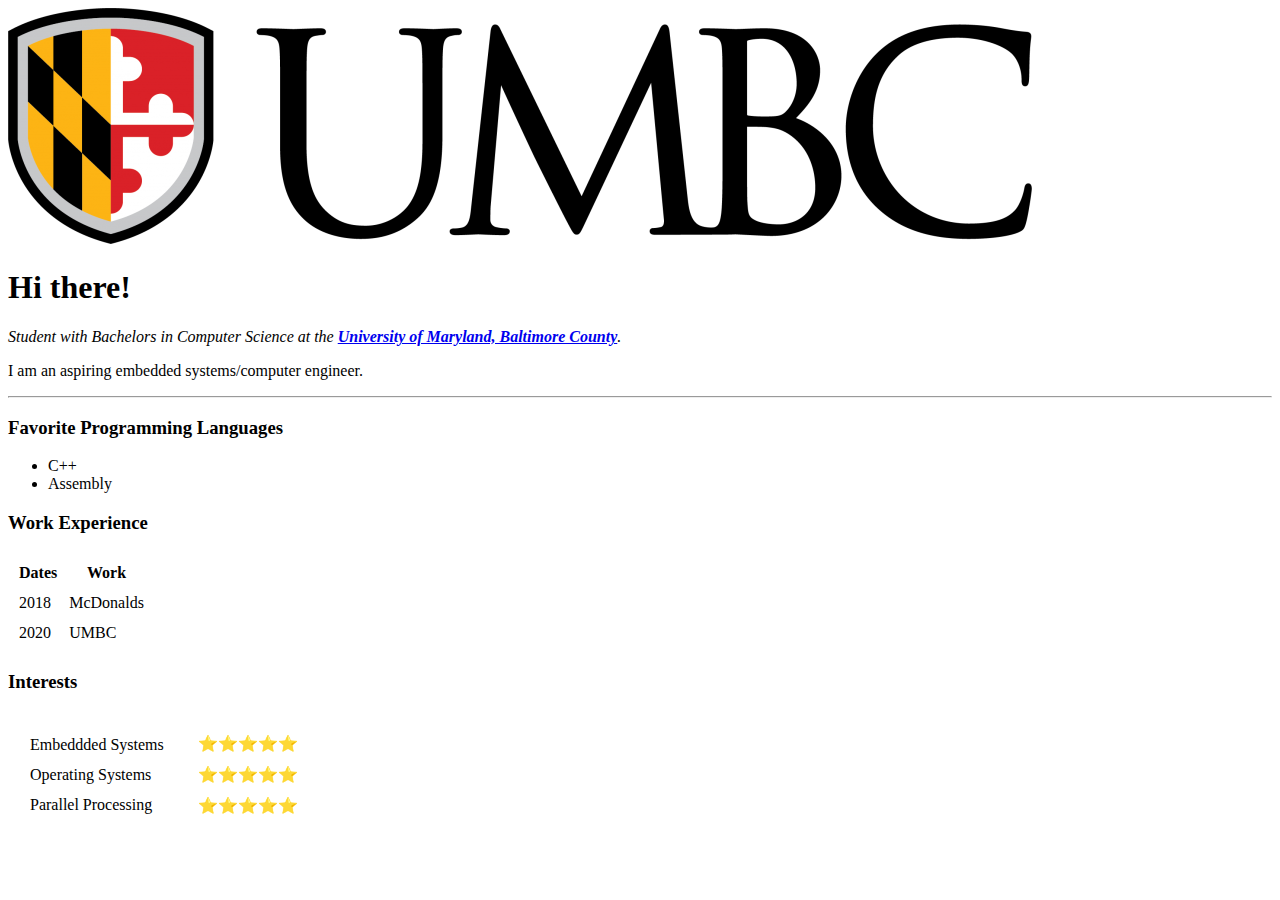
==== index.html @ 533b1cd0 "Working prototype of website" ====
<!DOCTYPE html>
<html lang="en">
<head>
  <meta charset="UTF-8">
  <meta http-equiv="X-UA-Compatible" content="IE=edge">
  <meta name="viewport" content="width=device-width, initial-scale=1.0">
  <title>My Personal Site</title>
</head>
<body>
  <img src="images/UMBC-primary-logo-RGB-1024x236.png" alt="placeholder">
  <h1>Hi there!</h1>

  <p><em>Student with Bachelors in Computer Science at the <strong><a href="https://umbc.edu/">University of Maryland, Baltimore County</a></strong>.</em></p>
  <p>I am an aspiring embedded systems/computer engineer.</p>
  <hr>

  <h3>Favorite Programming Languages</h3>
  <ul>
    <li>C++</li>
    <li>Assembly</li>
  </ul>

  <h3>Work Experience</h3>
  <table cellspacing="10">
    <thead>
      <tr>
        <th>Dates</th>
        <th>Work</th>
      </tr>
    </thead>
    
    <tbody>
      <tr>
        <td>2018</td> 
        <td>McDonalds</td>
      </tr>
  
      <tr>
        <td>2020</td>
        <td>UMBC</td>
      </tr>
    </tbody>
  </table>

  <h3>Interests</h3>

  <table cellspacing="10">
    <tr>
      <td>
        <table cellspacing="10">
          <tr>
            <td>Embeddded Systems</td>
          </tr>

          <tr>
            <td>Operating Systems</td>
          </tr>

          <tr>
            <td>Parallel Processing</td>
          </tr>
        </table>
      </td>

      <td>
        <table cellspacing="10">
          <tr>
            <td>⭐⭐⭐⭐⭐</td>
          </tr>

          <tr>
            <td>⭐⭐⭐⭐⭐</td>
          </tr>

          <tr>
            <td>⭐⭐⭐⭐⭐</td>
          </tr>
        </table>
      </td>
    </tr>
  </table>
</body>

</html>
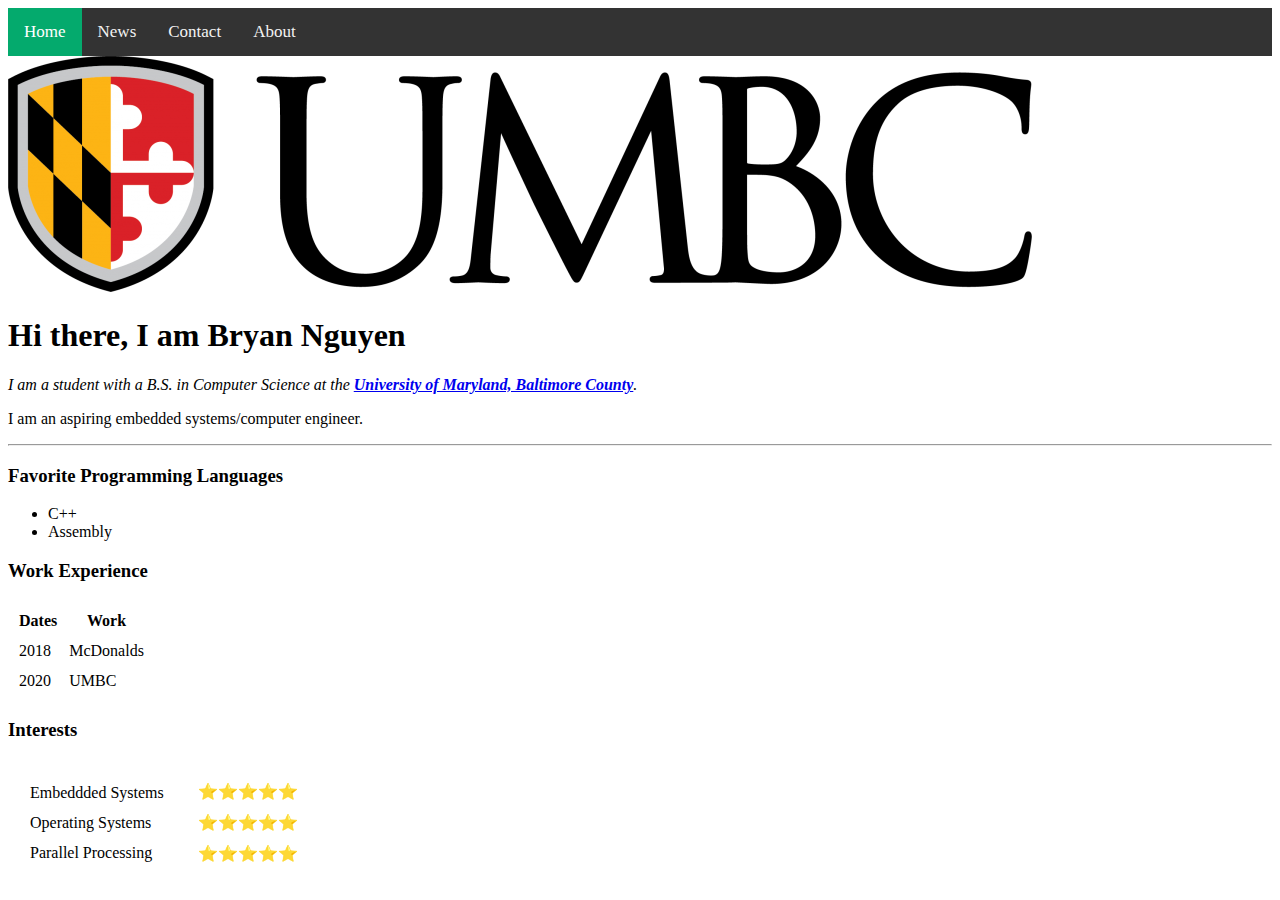
==== commit 7f16b416: "Added Top Nav Bar" ====
--- a/index.html
+++ b/index.html
@@ -4,13 +4,21 @@
   <meta charset="UTF-8">
   <meta http-equiv="X-UA-Compatible" content="IE=edge">
   <meta name="viewport" content="width=device-width, initial-scale=1.0">
+  <link rel="stylesheet" href="css/style.css">
   <title>My Personal Site</title>
 </head>
 <body>
+  <div class="topnav">
+    <a class="active" href="#home">Home</a>
+    <a href="#news">News</a>
+    <a href="#contact">Contact</a>
+    <a href="#about">About</a>
+  </div>
+
   <img src="images/UMBC-primary-logo-RGB-1024x236.png" alt="placeholder">
-  <h1>Hi there!</h1>
+  <h1>Hi there, I am Bryan Nguyen</h1>
 
-  <p><em>Student with Bachelors in Computer Science at the <strong><a href="https://umbc.edu/">University of Maryland, Baltimore County</a></strong>.</em></p>
+  <p><em>I am a student with a B.S. in Computer Science at the <strong><a href="https://umbc.edu/">University of Maryland, Baltimore County</a></strong>.</em></p>
   <p>I am an aspiring embedded systems/computer engineer.</p>
   <hr>
 
--- a/css/style.css
+++ b/css/style.css
@@ -0,0 +1,23 @@
+.topnav {
+  background-color: #333;
+  overflow: hidden;
+}
+
+.topnav a {
+  float: left;
+  color: #f2f2f2;
+  text-align: center;
+  padding: 14px 16px;
+  text-decoration: none;
+  font-size: 17px;
+}
+
+.topnav a:hover {
+  background-color: #ddd;
+  color: black;
+}
+
+.topnav a.active {
+  background-color: #04AA6D;
+  color: white;
+}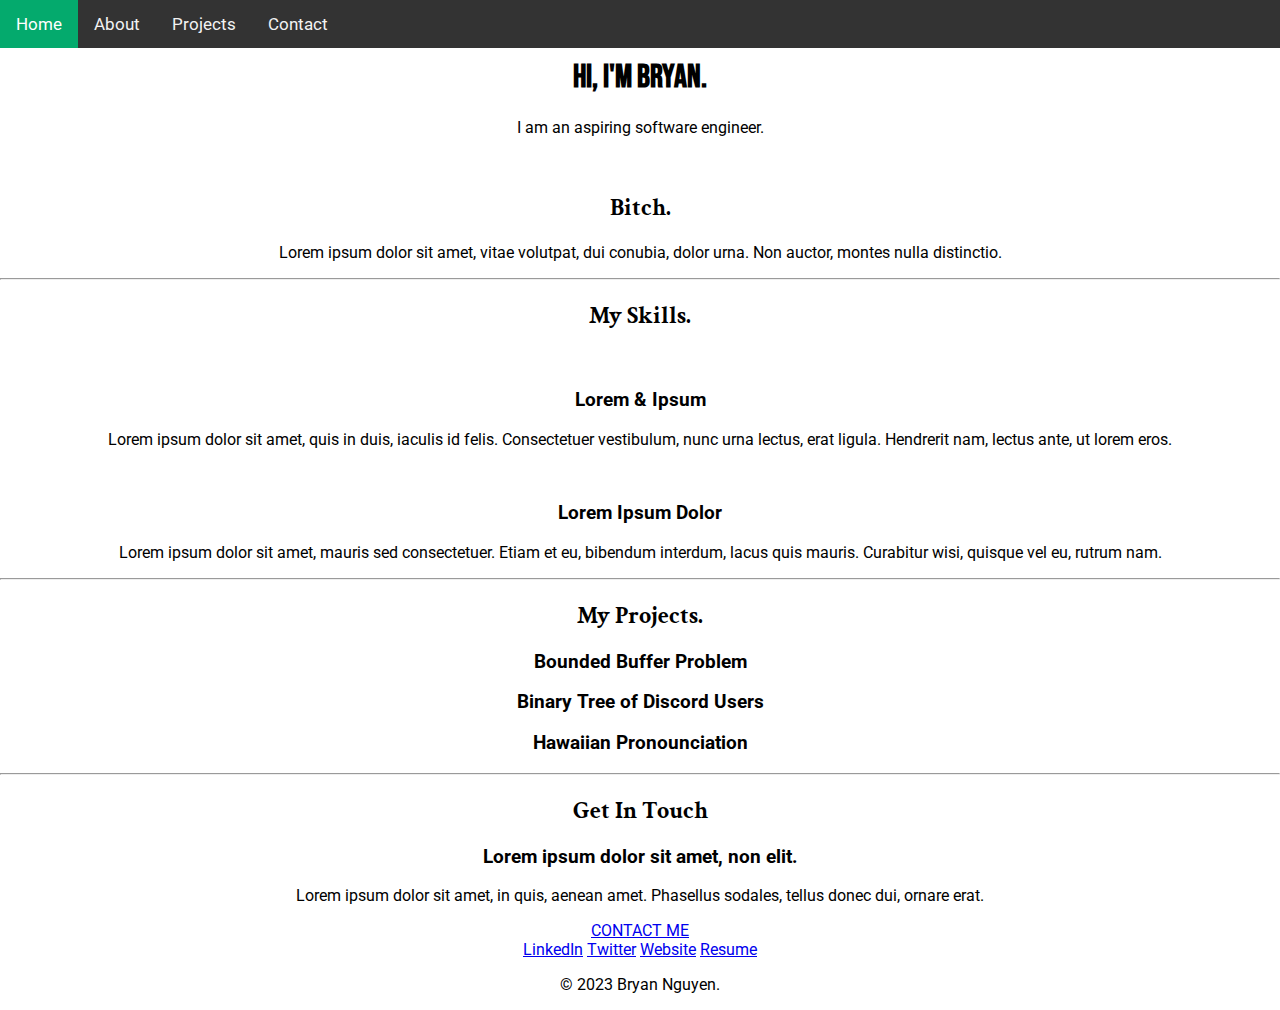
==== commit 53c2d9f3: "Added styling and general layout of website" ====
--- a/index.html
+++ b/index.html
@@ -5,88 +5,68 @@
   <meta http-equiv="X-UA-Compatible" content="IE=edge">
   <meta name="viewport" content="width=device-width, initial-scale=1.0">
   <link rel="stylesheet" href="css/style.css">
-  <title>My Personal Site</title>
+  <link rel="icon" href="favicon.ico">
+  <link rel="preconnect" href="https://fonts.googleapis.com"><link rel="preconnect" href="https://fonts.gstatic.com" crossorigin><link href="https://fonts.googleapis.com/css2?family=Bebas+Neue&family=Crimson+Text&family=Roboto&display=swap" rel="stylesheet">  <title>My Personal Site</title>
 </head>
 <body>
   <div class="topnav">
     <a class="active" href="#home">Home</a>
-    <a href="#news">News</a>
+    <a href="#about">About</a>
+    <a href="#projects">Projects</a>
     <a href="#contact">Contact</a>
-    <a href="#about">About</a>
   </div>
-
-  <img src="images/UMBC-primary-logo-RGB-1024x236.png" alt="placeholder">
-  <h1>Hi there, I am Bryan Nguyen</h1>
-
-  <p><em>I am a student with a B.S. in Computer Science at the <strong><a href="https://umbc.edu/">University of Maryland, Baltimore County</a></strong>.</em></p>
-  <p>I am an aspiring embedded systems/computer engineer.</p>
-  <hr>
-
-  <h3>Favorite Programming Languages</h3>
-  <ul>
-    <li>C++</li>
-    <li>Assembly</li>
-  </ul>
-
-  <h3>Work Experience</h3>
-  <table cellspacing="10">
-    <thead>
-      <tr>
-        <th>Dates</th>
-        <th>Work</th>
-      </tr>
-    </thead>
-    
-    <tbody>
-      <tr>
-        <td>2018</td> 
-        <td>McDonalds</td>
-      </tr>
-  
-      <tr>
-        <td>2020</td>
-        <td>UMBC</td>
-      </tr>
-    </tbody>
-  </table>
-
-  <h3>Interests</h3>
-
-  <table cellspacing="10">
-    <tr>
-      <td>
-        <table cellspacing="10">
-          <tr>
-            <td>Embeddded Systems</td>
-          </tr>
-
-          <tr>
-            <td>Operating Systems</td>
-          </tr>
-
-          <tr>
-            <td>Parallel Processing</td>
-          </tr>
-        </table>
-      </td>
-
-      <td>
-        <table cellspacing="10">
-          <tr>
-            <td>⭐⭐⭐⭐⭐</td>
-          </tr>
-
-          <tr>
-            <td>⭐⭐⭐⭐⭐</td>
-          </tr>
-
-          <tr>
-            <td>⭐⭐⭐⭐⭐</td>
-          </tr>
-        </table>
-      </td>
-    </tr>
-  </table>
+  <div class="top-container">
+    <h1>Hi, I'm Bryan.</h1>
+    <p>I am an aspiring software engineer. </p>
+  </div>
+  <div class="middle-container">
+    <div class="profile">
+      <img src="" alt="">
+      <h2>Bitch.</h2>
+      <p>Lorem ipsum dolor sit amet, vitae volutpat, dui conubia, dolor urna. Non auctor, montes nulla distinctio.</p>
+    </div>
+    <hr>
+    <div class="skills">
+      <h2>My Skills.</h2>
+      <div class="skill-row">
+        <img class="" src="" alt="">
+        <h3>Lorem & Ipsum</h3>
+        <p>Lorem ipsum dolor sit amet, quis in duis, iaculis id felis. Consectetuer vestibulum, nunc urna lectus, erat ligula. Hendrerit nam, lectus ante, ut lorem eros.</p>
+      </div>
+      <div class="skill-row">
+        <img class="" src="" alt="">
+        <h3>Lorem Ipsum Dolor</h3>
+        <p>Lorem ipsum dolor sit amet, mauris sed consectetuer. Etiam et eu, bibendum interdum, lacus quis mauris. Curabitur wisi, quisque vel eu, rutrum nam.</p>
+      </div>
+    </div>
+    <hr>
+    <div class="projects">
+      <h2>My Projects.</h2>
+      <div class="os-proj">
+        <h3>Bounded Buffer Problem</h3>
+      </div>
+      <div class="data-structures-proj">
+        <h3>Binary Tree of Discord Users</h3>
+      </div>
+      <div class="python-proj">
+        <h3>Hawaiian Pronounciation</h3>
+      </div>
+    </div>
+    <hr>
+    <div class="contact-me">
+      <h2>Get In Touch</h2>
+      <h3>Lorem ipsum dolor sit amet, non elit.</h3>
+      <p>Lorem ipsum dolor sit amet, in quis, aenean amet. Phasellus sodales, tellus donec dui, ornare erat.</p>
+      <a class="btn" href="mailto:name@email.com">CONTACT ME</a>
+    </div>
+  </div>
+  <div class="bottom-container">
+    <a class="footer-link" href="https://www.linkedin.com/">LinkedIn</a>
+    <a class="footer-link" href="https://twitter.com/">Twitter</a>
+    <a class="footer-link" href="https://www.appbrewery.co/">Website</a>
+    <a class="footer-link" href="https://www.appbrewery.co/">Resume</a>
+    <p>© 2023 Bryan Nguyen.</p>
+  </div>
 </body>
 
 </html>--- a/css/style.css
+++ b/css/style.css
@@ -1,3 +1,22 @@
+body {
+  margin: 0;
+  text-align: center;
+  font-family: 'Roboto', sans-serif;
+}
+
+h1 {
+  margin-top: 10px;
+  font-family: 'Bebas Neue', cursive
+}
+
+h2 {
+  font-family: 'Crimson Text', serif;
+}
+
+h3 {
+  font-family: 'Roboto', sans-serif;
+}
+
 .topnav {
   background-color: #333;
   overflow: hidden;
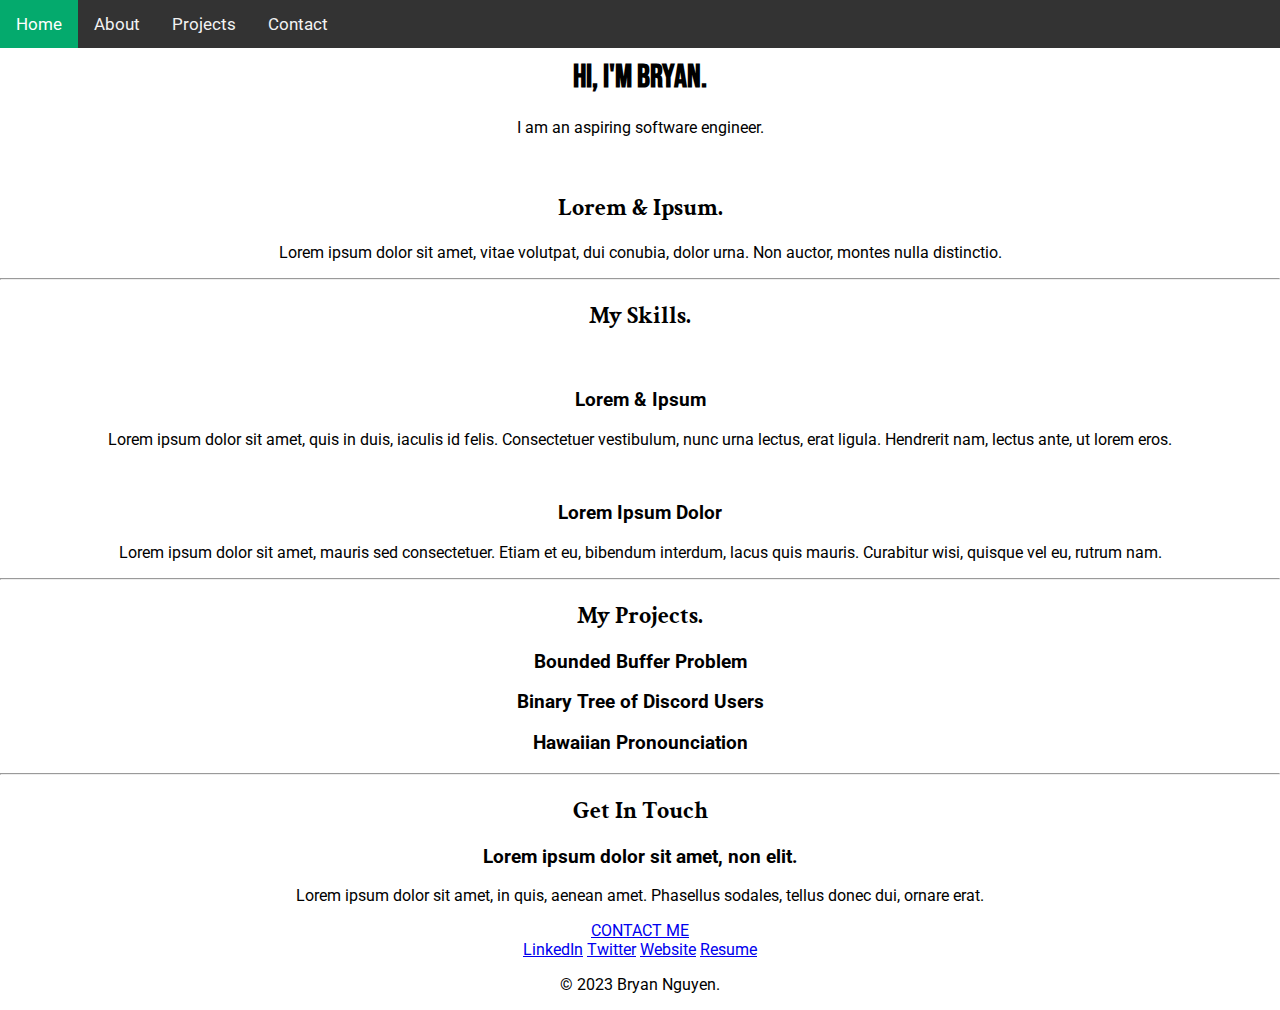
==== commit 1e943d21: "Changed intro section" ====
--- a/index.html
+++ b/index.html
@@ -22,7 +22,7 @@
   <div class="middle-container">
     <div class="profile">
       <img src="" alt="">
-      <h2>Bitch.</h2>
+      <h2>Lorem & Ipsum.</h2>
       <p>Lorem ipsum dolor sit amet, vitae volutpat, dui conubia, dolor urna. Non auctor, montes nulla distinctio.</p>
     </div>
     <hr>
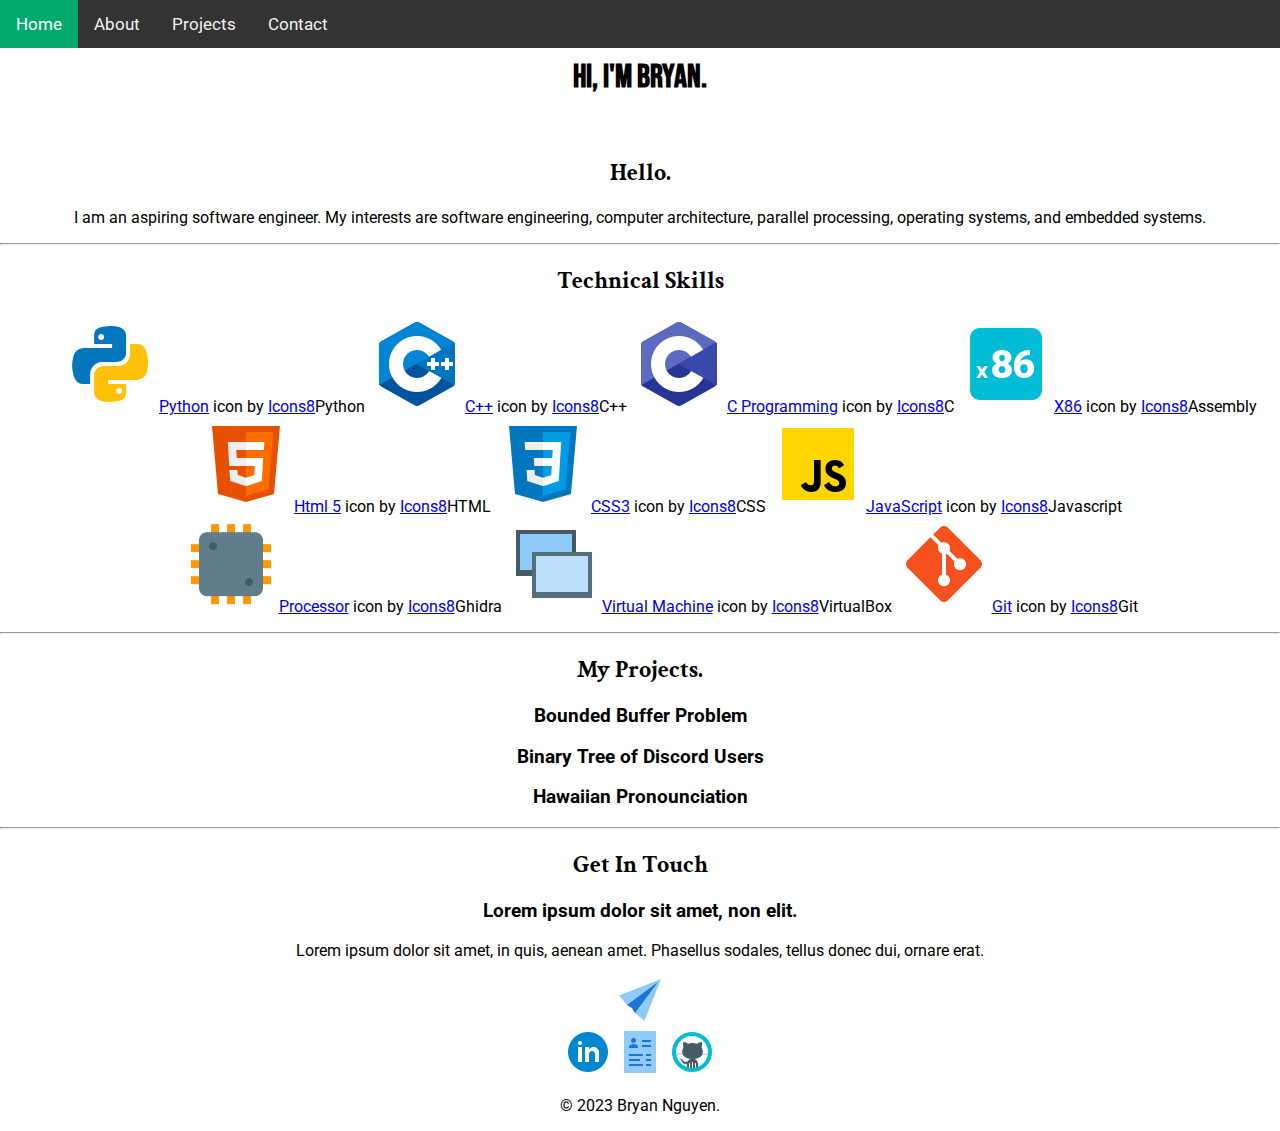
==== commit 7b760cfb: "Added icons" ====
--- a/index.html
+++ b/index.html
@@ -17,27 +17,28 @@
   </div>
   <div class="top-container">
     <h1>Hi, I'm Bryan.</h1>
-    <p>I am an aspiring software engineer. </p>
   </div>
   <div class="middle-container">
     <div class="profile">
       <img src="" alt="">
-      <h2>Lorem & Ipsum.</h2>
-      <p>Lorem ipsum dolor sit amet, vitae volutpat, dui conubia, dolor urna. Non auctor, montes nulla distinctio.</p>
+      <h2>Hello.</h2>
+      <p>I am an aspiring software engineer. My interests are software engineering, computer architecture, parallel processing, operating systems, and embedded systems.</p>
     </div>
     <hr>
     <div class="skills">
-      <h2>My Skills.</h2>
-      <div class="skill-row">
-        <img class="" src="" alt="">
-        <h3>Lorem & Ipsum</h3>
-        <p>Lorem ipsum dolor sit amet, quis in duis, iaculis id felis. Consectetuer vestibulum, nunc urna lectus, erat ligula. Hendrerit nam, lectus ante, ut lorem eros.</p>
-      </div>
-      <div class="skill-row">
-        <img class="" src="" alt="">
-        <h3>Lorem Ipsum Dolor</h3>
-        <p>Lorem ipsum dolor sit amet, mauris sed consectetuer. Etiam et eu, bibendum interdum, lacus quis mauris. Curabitur wisi, quisque vel eu, rutrum nam.</p>
-      </div>
+      <h2>Technical Skills</h2>
+      <ul class="skill-icons">
+        <li><img src="images/icons8-python-96.png" alt="python.png "><a target="_blank" href="https://icons8.com/icon/13441/python">Python</a> icon by <a target="_blank" href="https://icons8.com">Icons8</a>Python</li>
+        <li><img src="images/icons8-c++-96.png" alt="cpp.png "><a target="_blank" href="https://icons8.com/icon/40669/c%2B%2B">C++</a> icon by <a target="_blank" href="https://icons8.com">Icons8</a>C++</li>
+        <li><img src="images/icons8-c-programming-96.png" alt="c.png "><a target="_blank" href="https://icons8.com/icon/40670/c-programming">C Programming</a> icon by <a target="_blank" href="https://icons8.com">Icons8</a>C</li>
+        <li><img src="images/icons8-x86-96.png" alt="asm.png "><a target="_blank" href="https://icons8.com/icon/12909/x86">X86</a> icon by <a target="_blank" href="https://icons8.com">Icons8</a>Assembly</li>
+        <li><img src="images/icons8-html-5-96.png" alt="html.png "><a target="_blank" href="https://icons8.com/icon/20909/html-5">Html 5</a> icon by <a target="_blank" href="https://icons8.com">Icons8</a>HTML</li>
+        <li><img src="images/icons8-css3-96.png" alt="css.png "><a target="_blank" href="https://icons8.com/icon/21278/css3">CSS3</a> icon by <a target="_blank" href="https://icons8.com">Icons8</a>CSS</li>
+        <li><img src="images/icons8-javascript-96.png" alt="js.png "><a target="_blank" href="https://icons8.com/icon/108784/javascript">JavaScript</a> icon by <a target="_blank" href="https://icons8.com">Icons8</a>Javascript</li>
+        <li><img src="images/icons8-processor-96.png" alt="ghidra.png "><a target="_blank" href="https://icons8.com/icon/13105/processor">Processor</a> icon by <a target="_blank" href="https://icons8.com">Icons8</a>Ghidra</li>
+        <li><img src="images/icons8-virtual-machine-96.png" alt="vbox.png "><a target="_blank" href="https://icons8.com/icon/13566/virtual-machine">Virtual Machine</a> icon by <a target="_blank" href="https://icons8.com">Icons8</a>VirtualBox</li>
+        <li><img src="images/icons8-git-96.png" alt="git.png "><a target="_blank" href="https://icons8.com/icon/20906/git">Git</a> icon by <a target="_blank" href="https://icons8.com">Icons8</a>Git</li>
+      </ul>
     </div>
     <hr>
     <div class="projects">
@@ -57,14 +58,16 @@
       <h2>Get In Touch</h2>
       <h3>Lorem ipsum dolor sit amet, non elit.</h3>
       <p>Lorem ipsum dolor sit amet, in quis, aenean amet. Phasellus sodales, tellus donec dui, ornare erat.</p>
-      <a class="btn" href="mailto:name@email.com">CONTACT ME</a>
+      <a class="btn" href="mailto:name@email.com"><img src="images/icons8-email-send-48.png"></a>
     </div>
   </div>
   <div class="bottom-container">
-    <a class="footer-link" href="https://www.linkedin.com/">LinkedIn</a>
-    <a class="footer-link" href="https://twitter.com/">Twitter</a>
-    <a class="footer-link" href="https://www.appbrewery.co/">Website</a>
-    <a class="footer-link" href="https://www.appbrewery.co/">Resume</a>
+    <a class="footer-link" href="https://www.linkedin.com/in/bryan-nguyen-070b4b212/" target="_blank"><img src="images/icons8-linkedin-circled-48.png"></a>
+    <!--<a target="_blank" href="https://icons8.com/icon/114445/linkedin-circled">LinkedIn Circled</a> icon by <a target="_blank" href="https://icons8.com">Icons8</a>-->
+    <a class="footer-link" href="resume/Bryan Nguyen Resume.pdf" target="_blank"><img src="images/icons8-resume-48.png"></a>
+    <!--<a target="_blank" href="https://icons8.com/icon/23883/resume">Resume</a> icon by <a target="_blank" href="https://icons8.com">Icons8</a>-->
+    <a class="footer-link" href="https://github.com/bnguyen20" target="_blank"><img src="images/icons8-github-48.png"></a>
+    <!--<a target="_blank" href="https://icons8.com/icon/63777/github">GitHub</a> icon by <a target="_blank" href="https://icons8.com">Icons8</a>-->
     <p>© 2023 Bryan Nguyen.</p>
   </div>
 </body>
--- a/css/style.css
+++ b/css/style.css
@@ -39,4 +39,8 @@
 .topnav a.active {
   background-color: #04AA6D;
   color: white;
+}
+
+.skills li{
+  display:inline-block
 }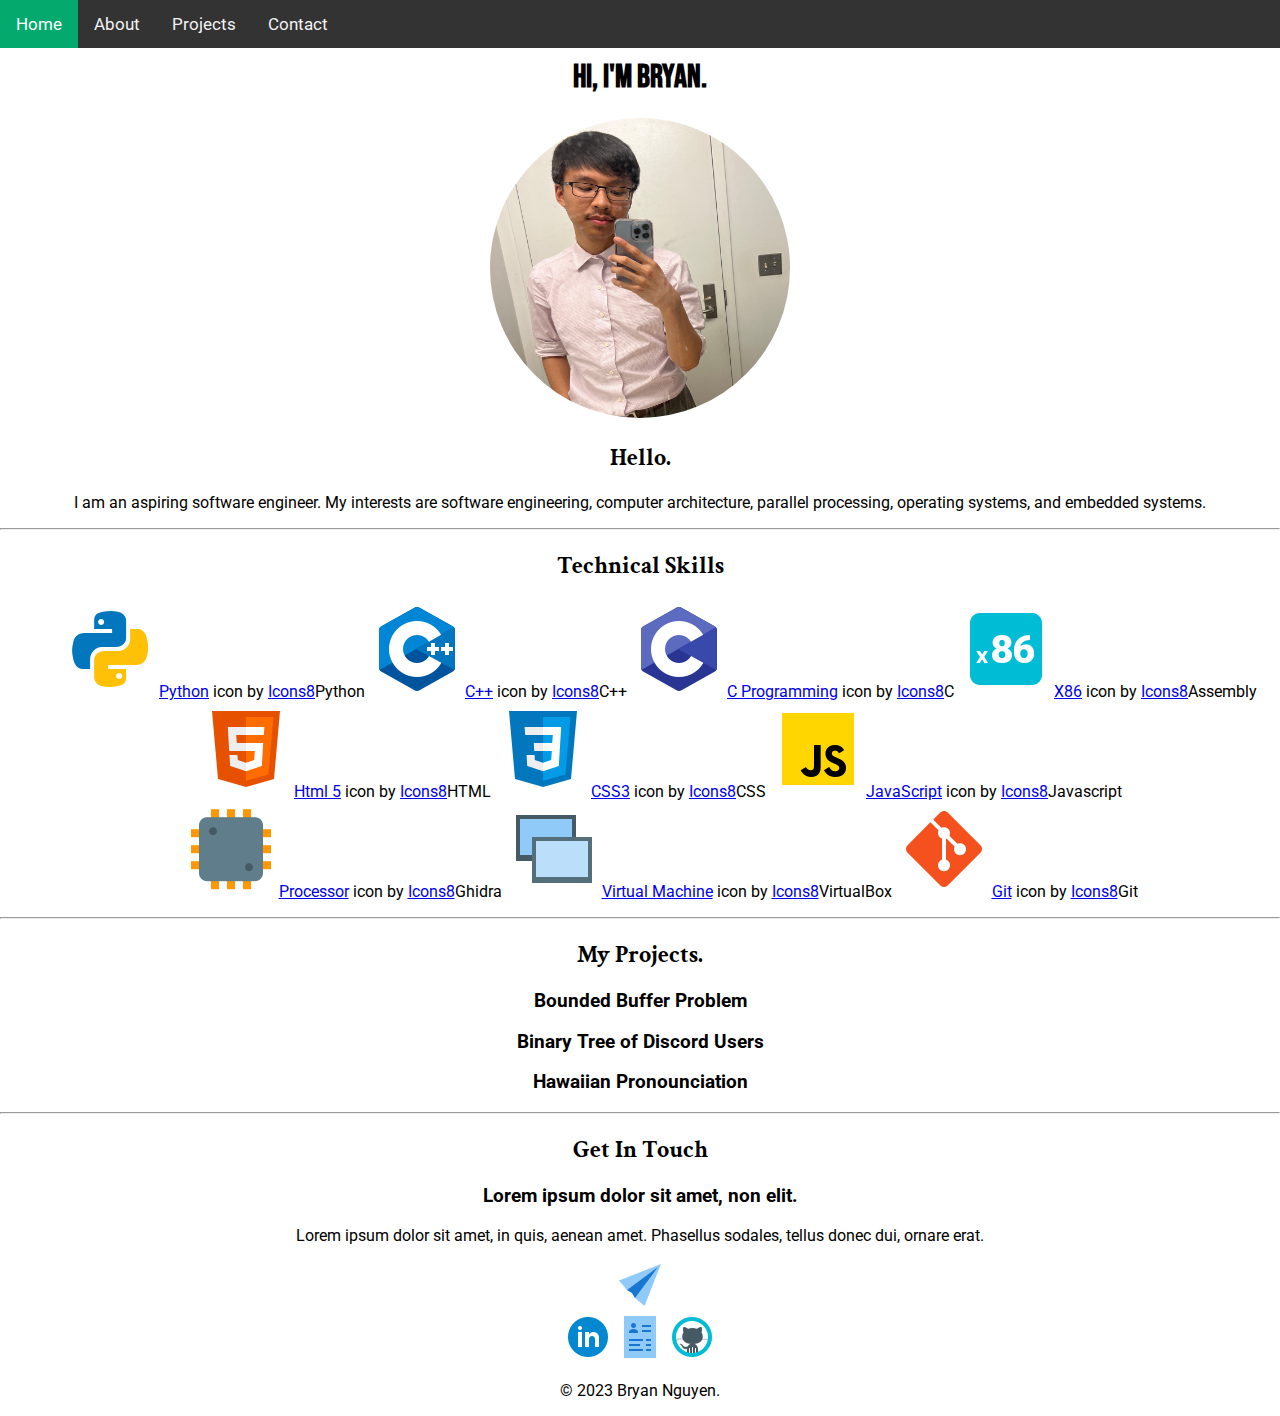
==== commit 01d9df5b: "Added profile picture" ====
--- a/index.html
+++ b/index.html
@@ -20,7 +20,7 @@
   </div>
   <div class="middle-container">
     <div class="profile">
-      <img src="" alt="">
+      <img class="profile-pic" src="images/profile.JPG" alt="profile.jpg">
       <h2>Hello.</h2>
       <p>I am an aspiring software engineer. My interests are software engineering, computer architecture, parallel processing, operating systems, and embedded systems.</p>
     </div>
@@ -62,11 +62,11 @@
     </div>
   </div>
   <div class="bottom-container">
-    <a class="footer-link" href="https://www.linkedin.com/in/bryan-nguyen-070b4b212/" target="_blank"><img src="images/icons8-linkedin-circled-48.png"></a>
+    <a class="footer-link" href="https://www.linkedin.com/in/bryan-nguyen-070b4b212/" target="_blank"><img src="images/icons8-linkedin-circled-48.png" alt="linkedin.png"></a>
     <!--<a target="_blank" href="https://icons8.com/icon/114445/linkedin-circled">LinkedIn Circled</a> icon by <a target="_blank" href="https://icons8.com">Icons8</a>-->
-    <a class="footer-link" href="resume/Bryan Nguyen Resume.pdf" target="_blank"><img src="images/icons8-resume-48.png"></a>
+    <a class="footer-link" href="resume/Bryan Nguyen Resume.pdf" target="_blank"><img src="images/icons8-resume-48.png" alt="resume.png"></a>
     <!--<a target="_blank" href="https://icons8.com/icon/23883/resume">Resume</a> icon by <a target="_blank" href="https://icons8.com">Icons8</a>-->
-    <a class="footer-link" href="https://github.com/bnguyen20" target="_blank"><img src="images/icons8-github-48.png"></a>
+    <a class="footer-link" href="https://github.com/bnguyen20" target="_blank"><img src="images/icons8-github-48.png" alt="github.png"></a>
     <!--<a target="_blank" href="https://icons8.com/icon/63777/github">GitHub</a> icon by <a target="_blank" href="https://icons8.com">Icons8</a>-->
     <p>© 2023 Bryan Nguyen.</p>
   </div>
--- a/css/style.css
+++ b/css/style.css
@@ -43,4 +43,10 @@
 
 .skills li{
   display:inline-block
+}
+
+.profile-pic{
+  border-radius: 50%;
+  width: 300px;
+  height: 300px;
 }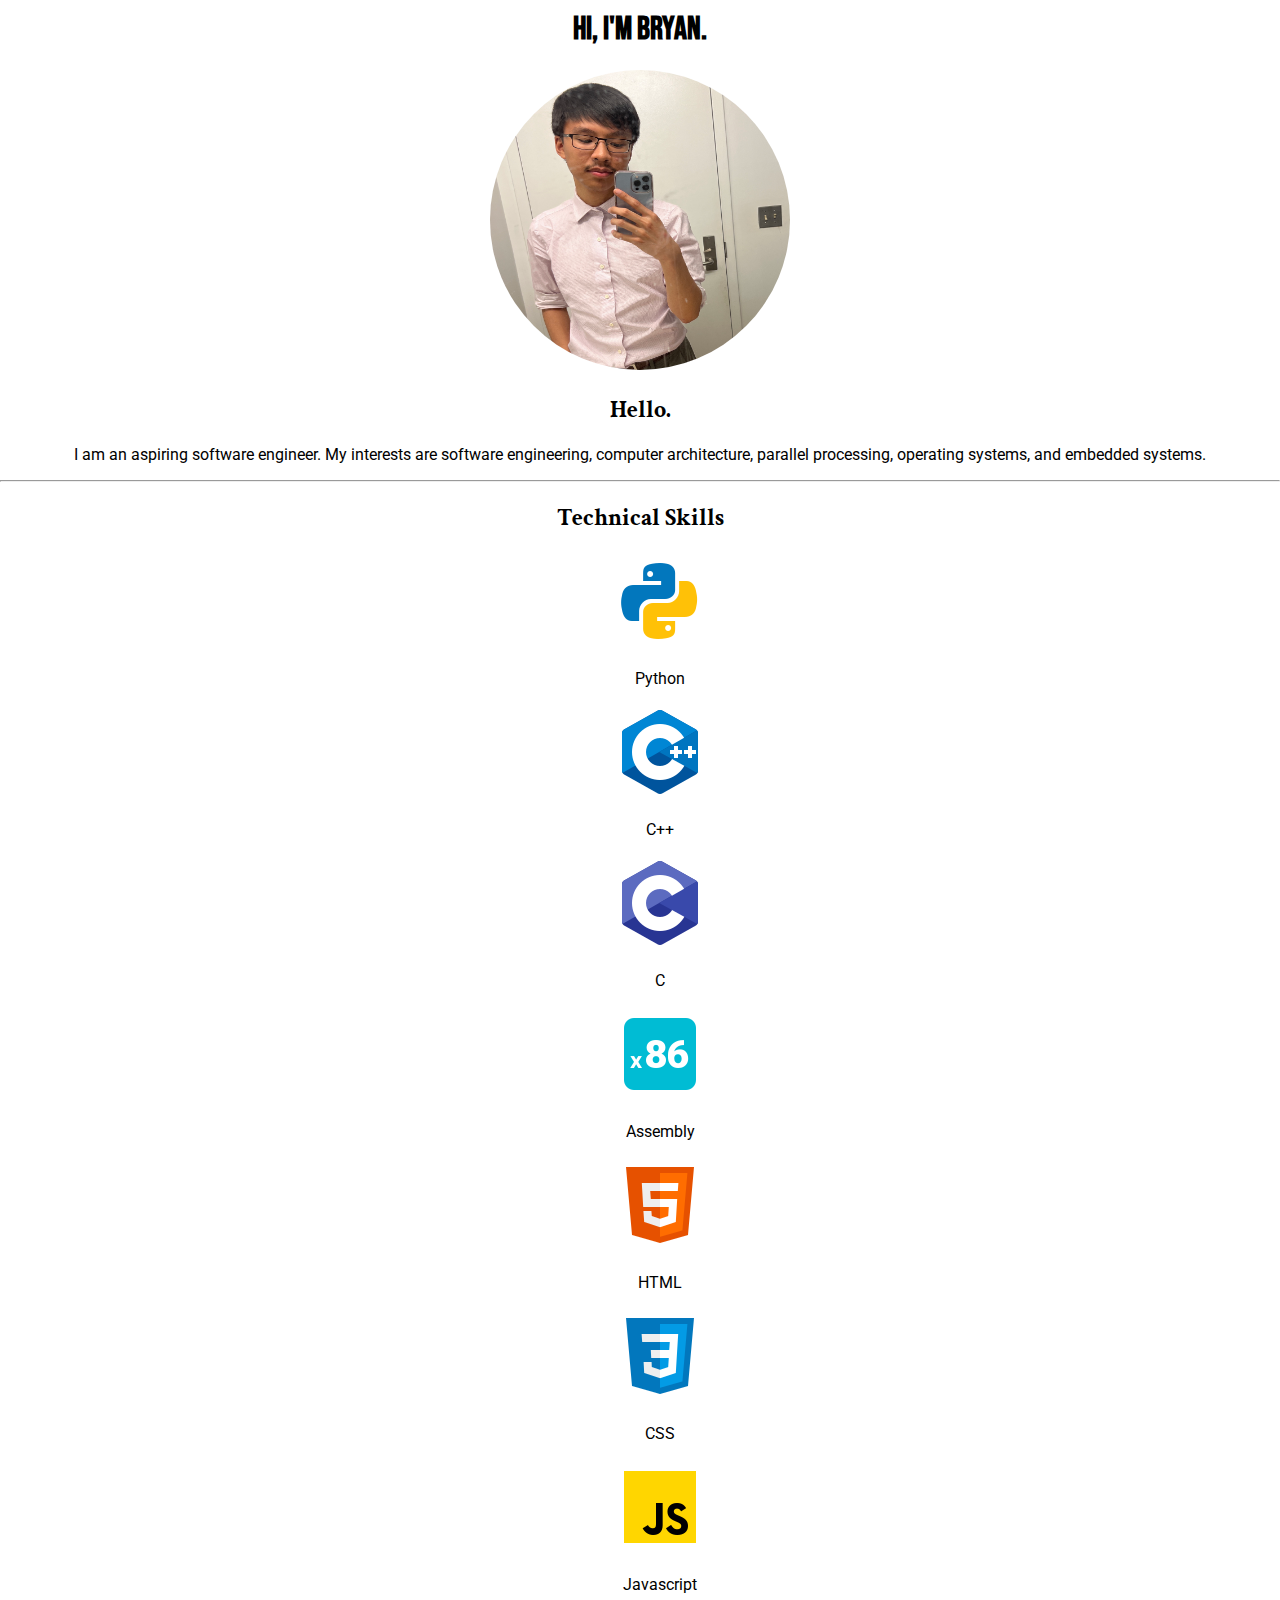
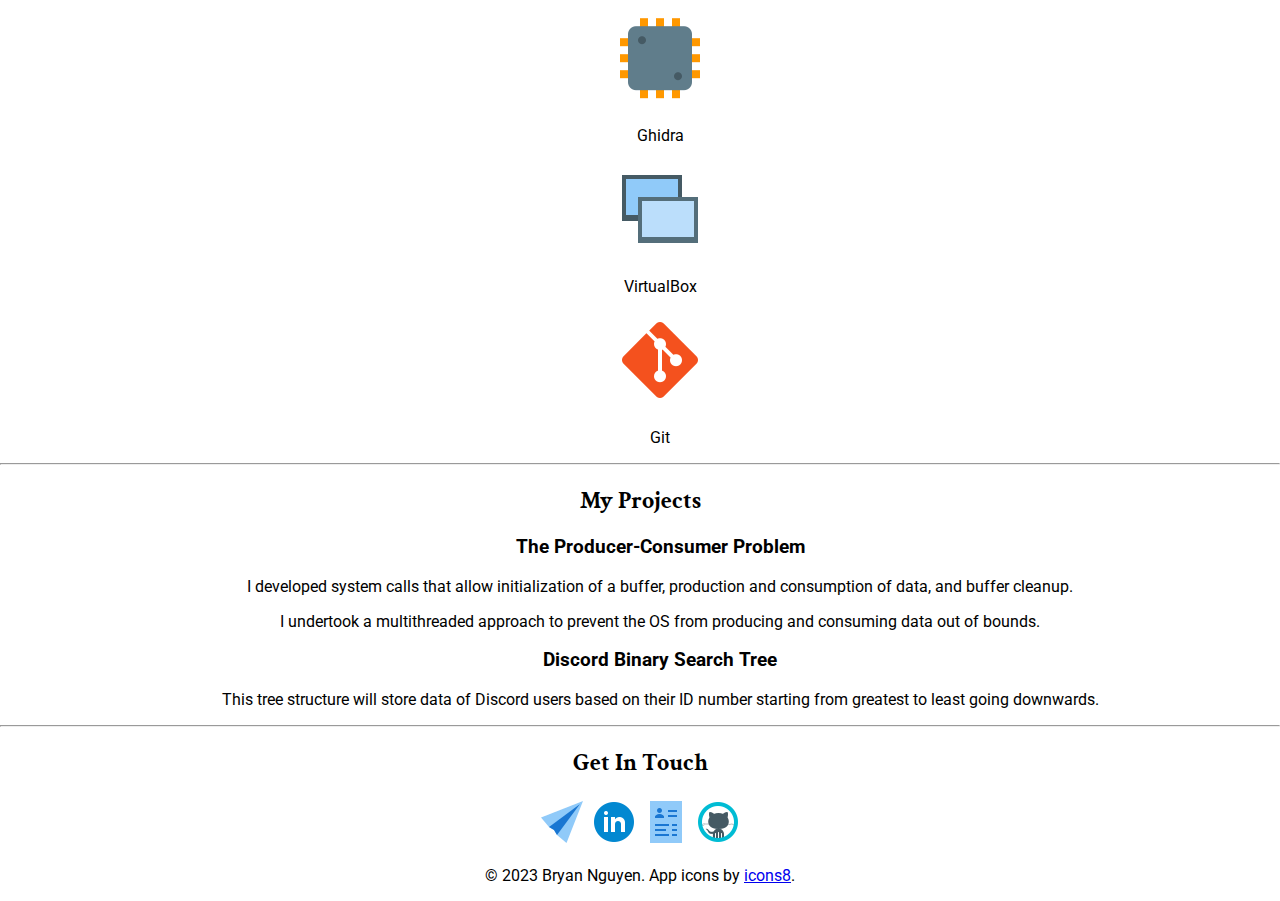
==== commit ddfe1d40: "Update index.html" ====
--- a/index.html
+++ b/index.html
@@ -9,12 +9,6 @@
   <link rel="preconnect" href="https://fonts.googleapis.com"><link rel="preconnect" href="https://fonts.gstatic.com" crossorigin><link href="https://fonts.googleapis.com/css2?family=Bebas+Neue&family=Crimson+Text&family=Roboto&display=swap" rel="stylesheet">  <title>My Personal Site</title>
 </head>
 <body>
-  <div class="topnav">
-    <a class="active" href="#home">Home</a>
-    <a href="#about">About</a>
-    <a href="#projects">Projects</a>
-    <a href="#contact">Contact</a>
-  </div>
   <div class="top-container">
     <h1>Hi, I'm Bryan.</h1>
   </div>
@@ -27,49 +21,60 @@
     <hr>
     <div class="skills">
       <h2>Technical Skills</h2>
-      <ul class="skill-icons">
-        <li><img src="images/icons8-python-96.png" alt="python.png "><a target="_blank" href="https://icons8.com/icon/13441/python">Python</a> icon by <a target="_blank" href="https://icons8.com">Icons8</a>Python</li>
-        <li><img src="images/icons8-c++-96.png" alt="cpp.png "><a target="_blank" href="https://icons8.com/icon/40669/c%2B%2B">C++</a> icon by <a target="_blank" href="https://icons8.com">Icons8</a>C++</li>
-        <li><img src="images/icons8-c-programming-96.png" alt="c.png "><a target="_blank" href="https://icons8.com/icon/40670/c-programming">C Programming</a> icon by <a target="_blank" href="https://icons8.com">Icons8</a>C</li>
-        <li><img src="images/icons8-x86-96.png" alt="asm.png "><a target="_blank" href="https://icons8.com/icon/12909/x86">X86</a> icon by <a target="_blank" href="https://icons8.com">Icons8</a>Assembly</li>
-        <li><img src="images/icons8-html-5-96.png" alt="html.png "><a target="_blank" href="https://icons8.com/icon/20909/html-5">Html 5</a> icon by <a target="_blank" href="https://icons8.com">Icons8</a>HTML</li>
-        <li><img src="images/icons8-css3-96.png" alt="css.png "><a target="_blank" href="https://icons8.com/icon/21278/css3">CSS3</a> icon by <a target="_blank" href="https://icons8.com">Icons8</a>CSS</li>
-        <li><img src="images/icons8-javascript-96.png" alt="js.png "><a target="_blank" href="https://icons8.com/icon/108784/javascript">JavaScript</a> icon by <a target="_blank" href="https://icons8.com">Icons8</a>Javascript</li>
-        <li><img src="images/icons8-processor-96.png" alt="ghidra.png "><a target="_blank" href="https://icons8.com/icon/13105/processor">Processor</a> icon by <a target="_blank" href="https://icons8.com">Icons8</a>Ghidra</li>
-        <li><img src="images/icons8-virtual-machine-96.png" alt="vbox.png "><a target="_blank" href="https://icons8.com/icon/13566/virtual-machine">Virtual Machine</a> icon by <a target="_blank" href="https://icons8.com">Icons8</a>VirtualBox</li>
-        <li><img src="images/icons8-git-96.png" alt="git.png "><a target="_blank" href="https://icons8.com/icon/20906/git">Git</a> icon by <a target="_blank" href="https://icons8.com">Icons8</a>Git</li>
-      </ul>
+      <div class="skill-icons">
+        <ul><img src="images/icons8-python-96.png" alt="python.png "><p>Python</p></ul>
+        <!--<a target="_blank" href="https://icons8.com/icon/13441/python">Python</a> icon by <a target="_blank" href="https://icons8.com">Icons8</a>-->
+        <ul><img src="images/icons8-c++-96.png" alt="cpp.png "><p>C++</p></ul>
+        <!--<a target="_blank" href="https://icons8.com/icon/40669/c%2B%2B">C++</a> icon by <a target="_blank" href="https://icons8.com">Icons8</a>-->
+        <ul><img src="images/icons8-c-programming-96.png" alt="c.png "><p>C</p></ul>
+        <!--<a target="_blank" href="https://icons8.com/icon/40670/c-programming">C Programming</a> icon by <a target="_blank" href="https://icons8.com">Icons8</a>-->
+        <ul><img src="images/icons8-x86-96.png" alt="asm.png "><p>Assembly</p></ul>
+        <!--<a target="_blank" href="https://icons8.com/icon/12909/x86">X86</a> icon by <a target="_blank" href="https://icons8.com">Icons8</a>-->
+        <ul><img src="images/icons8-html-5-96.png" alt="html.png "><p>HTML</p></ul>
+        <!--<a target="_blank" href="https://icons8.com/icon/20909/html-5">Html 5</a> icon by <a target="_blank" href="https://icons8.com">Icons8</a>-->
+        <ul><img src="images/icons8-css3-96.png" alt="css.png "><p>CSS</p></ul>
+        <!--<a target="_blank" href="https://icons8.com/icon/21278/css3">CSS3</a> icon by <a target="_blank" href="https://icons8.com">Icons8</a>-->
+        <ul><img src="images/icons8-javascript-96.png" alt="js.png "><p>Javascript</p></ul>
+        <!--<a target="_blank" href="https://icons8.com/icon/108784/javascript">JavaScript</a> icon by <a target="_blank" href="https://icons8.com">Icons8</a>-->
+        <ul><img src="images/icons8-processor-96.png" alt="ghidra.png "><p>Ghidra</p></ul>
+        <!--<a target="_blank" href="https://icons8.com/icon/13105/processor">Processor</a> icon by <a target="_blank" href="https://icons8.com">Icons8</a>-->
+        <ul><img src="images/icons8-virtual-machine-96.png" alt="vbox.png "><p>VirtualBox</p></ul>
+        <!--<a target="_blank" href="https://icons8.com/icon/13566/virtual-machine">Virtual Machine</a> icon by <a target="_blank" href="https://icons8.com">Icons8</a>-->
+        <ul><img src="images/icons8-git-96.png" alt="git.png "><p>Git</p></ul>
+        <!--<a target="_blank" href="https://icons8.com/icon/20906/git">Git</a> icon by <a target="_blank" href="https://icons8.com">Icons8</a>-->
+      </div>
     </div>
     <hr>
     <div class="projects">
-      <h2>My Projects.</h2>
-      <div class="os-proj">
-        <h3>Bounded Buffer Problem</h3>
-      </div>
-      <div class="data-structures-proj">
-        <h3>Binary Tree of Discord Users</h3>
-      </div>
-      <div class="python-proj">
-        <h3>Hawaiian Pronounciation</h3>
+      <h2>My Projects</h2>
+      <div class="project-descriptions">
+        <ul>
+          <h3>The Producer-Consumer Problem</h3>
+          <p>I developed system calls that allow initialization of a buffer, production and consumption of data, and buffer cleanup.</p>
+          <p>I undertook a multithreaded approach to prevent the OS from producing and consuming data out of bounds.</p>
+        </ul>
+        <ul>
+          <h3>Discord Binary Search Tree</h3>
+          <p>This tree structure will store data of Discord users based on their ID number starting from greatest to least going downwards.</p>
+        </ul>
       </div>
     </div>
     <hr>
+  </div>
+  <div class="bottom-container">
     <div class="contact-me">
       <h2>Get In Touch</h2>
-      <h3>Lorem ipsum dolor sit amet, non elit.</h3>
-      <p>Lorem ipsum dolor sit amet, in quis, aenean amet. Phasellus sodales, tellus donec dui, ornare erat.</p>
-      <a class="btn" href="mailto:name@email.com"><img src="images/icons8-email-send-48.png"></a>
-    </div>
-  </div>
-  <div class="bottom-container">
-    <a class="footer-link" href="https://www.linkedin.com/in/bryan-nguyen-070b4b212/" target="_blank"><img src="images/icons8-linkedin-circled-48.png" alt="linkedin.png"></a>
-    <!--<a target="_blank" href="https://icons8.com/icon/114445/linkedin-circled">LinkedIn Circled</a> icon by <a target="_blank" href="https://icons8.com">Icons8</a>-->
-    <a class="footer-link" href="resume/Bryan Nguyen Resume.pdf" target="_blank"><img src="images/icons8-resume-48.png" alt="resume.png"></a>
-    <!--<a target="_blank" href="https://icons8.com/icon/23883/resume">Resume</a> icon by <a target="_blank" href="https://icons8.com">Icons8</a>-->
-    <a class="footer-link" href="https://github.com/bnguyen20" target="_blank"><img src="images/icons8-github-48.png" alt="github.png"></a>
-    <!--<a target="_blank" href="https://icons8.com/icon/63777/github">GitHub</a> icon by <a target="_blank" href="https://icons8.com">Icons8</a>-->
-    <p>© 2023 Bryan Nguyen.</p>
+      <a class="footer-link" href="mailto:bryann1@umbc.edu" target="_blank"><img src="images/icons8-email-send-48.png" alt="email.png"></a>
+      <!--<a target="_blank" href="https://icons8.com/icon/110275/email-send">Email Send</a> icon by <a target="_blank" href="https://icons8.com">Icons8</a>-->
+      <a class="footer-link" href="https://www.linkedin.com/in/bryan-nguyen-070b4b212/" target="_blank"><img src="images/icons8-linkedin-circled-48.png" alt="linkedin.png"></a>
+      <!--<a target="_blank" href="https://icons8.com/icon/114445/linkedin-circled">LinkedIn Circled</a> icon by <a target="_blank" href="https://icons8.com">Icons8</a>-->
+      <a class="footer-link" href="resume/Bryan Nguyen Resume.pdf" target="_blank"><img src="images/icons8-resume-48.png" alt="resume.png"></a>
+      <!--<a target="_blank" href="https://icons8.com/icon/23883/resume">Resume</a> icon by <a target="_blank" href="https://icons8.com">Icons8</a>-->
+      <a class="footer-link" href="https://github.com/bnguyen20" target="_blank"><img src="images/icons8-github-48.png" alt="github.png"></a>
+      <!--<a target="_blank" href="https://icons8.com/icon/63777/github">GitHub</a> icon by <a target="_blank" href="https://icons8.com">Icons8</a>-->
+      <p>© 2023 Bryan Nguyen. App icons by <a href=https://icons8.com target="_blank">icons8</a>.</p>
+    </div>    
   </div>
 </body>
 
-</html>+</html>
